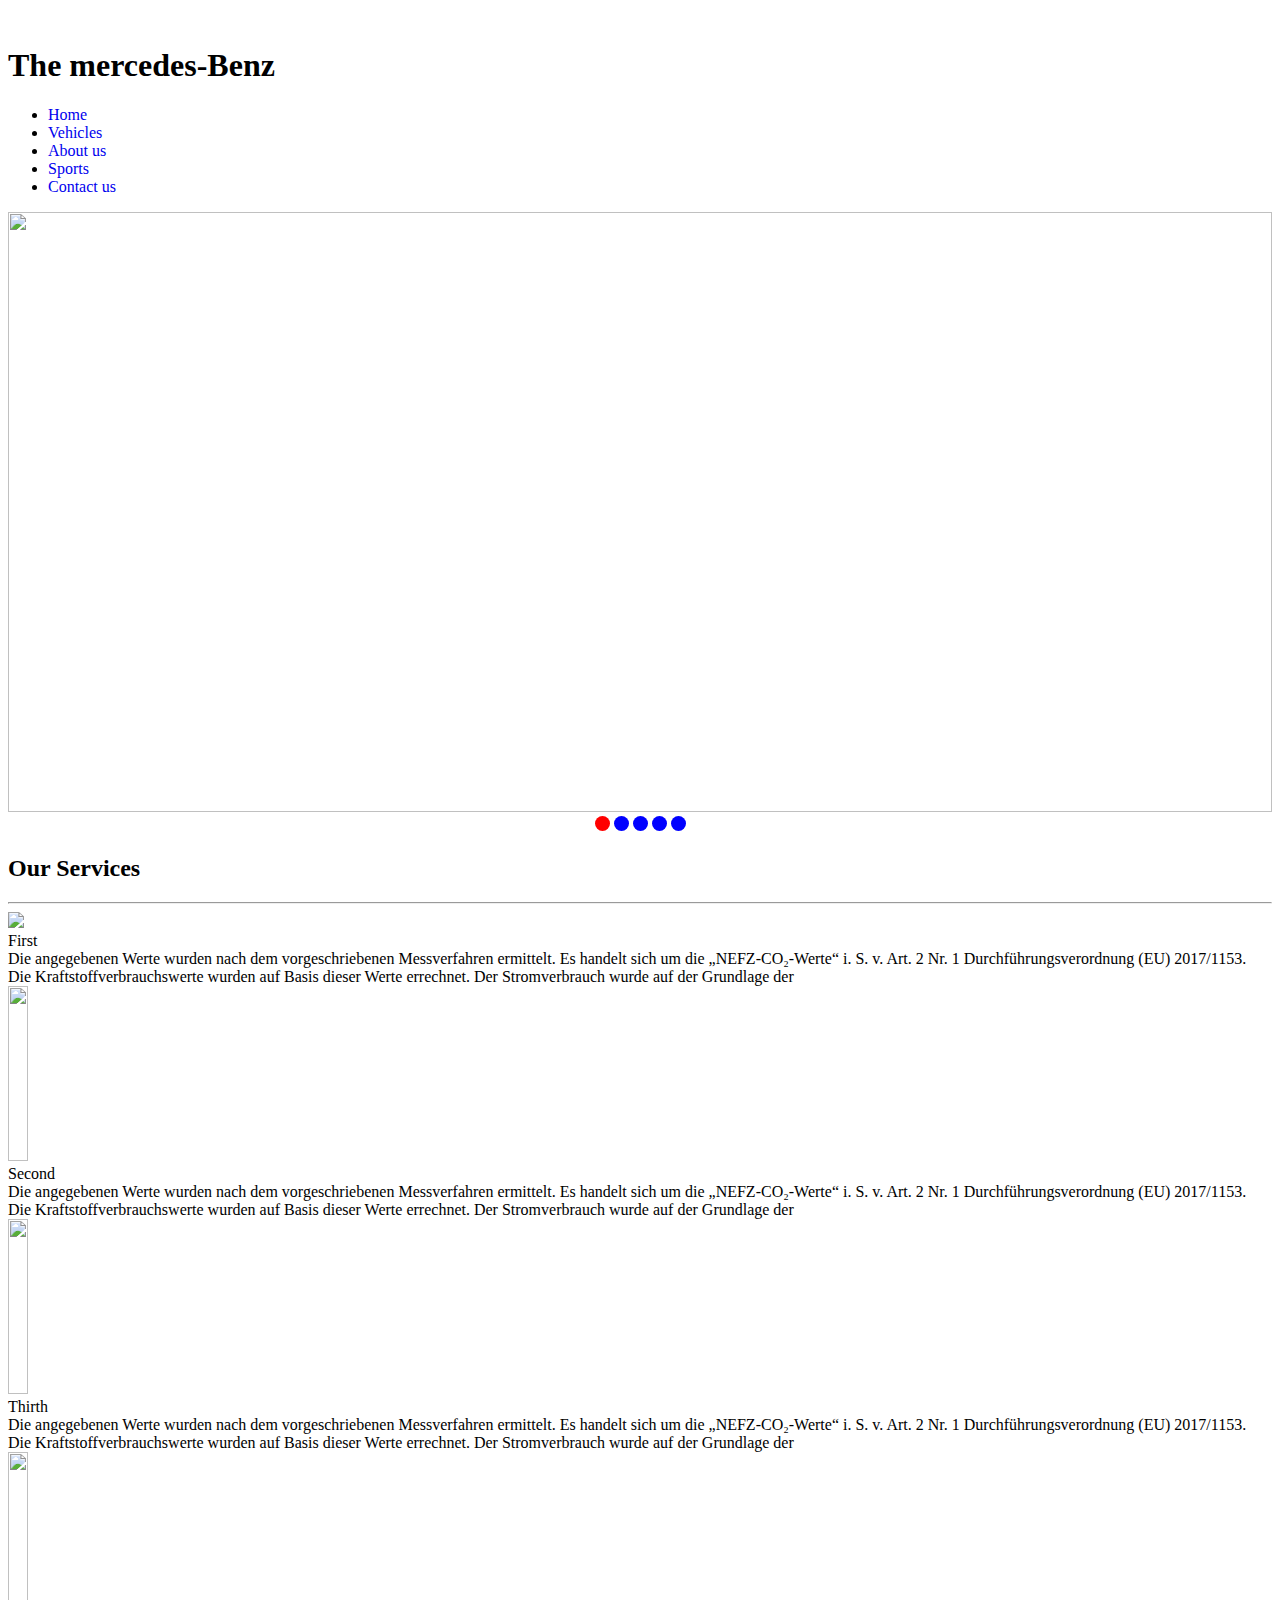
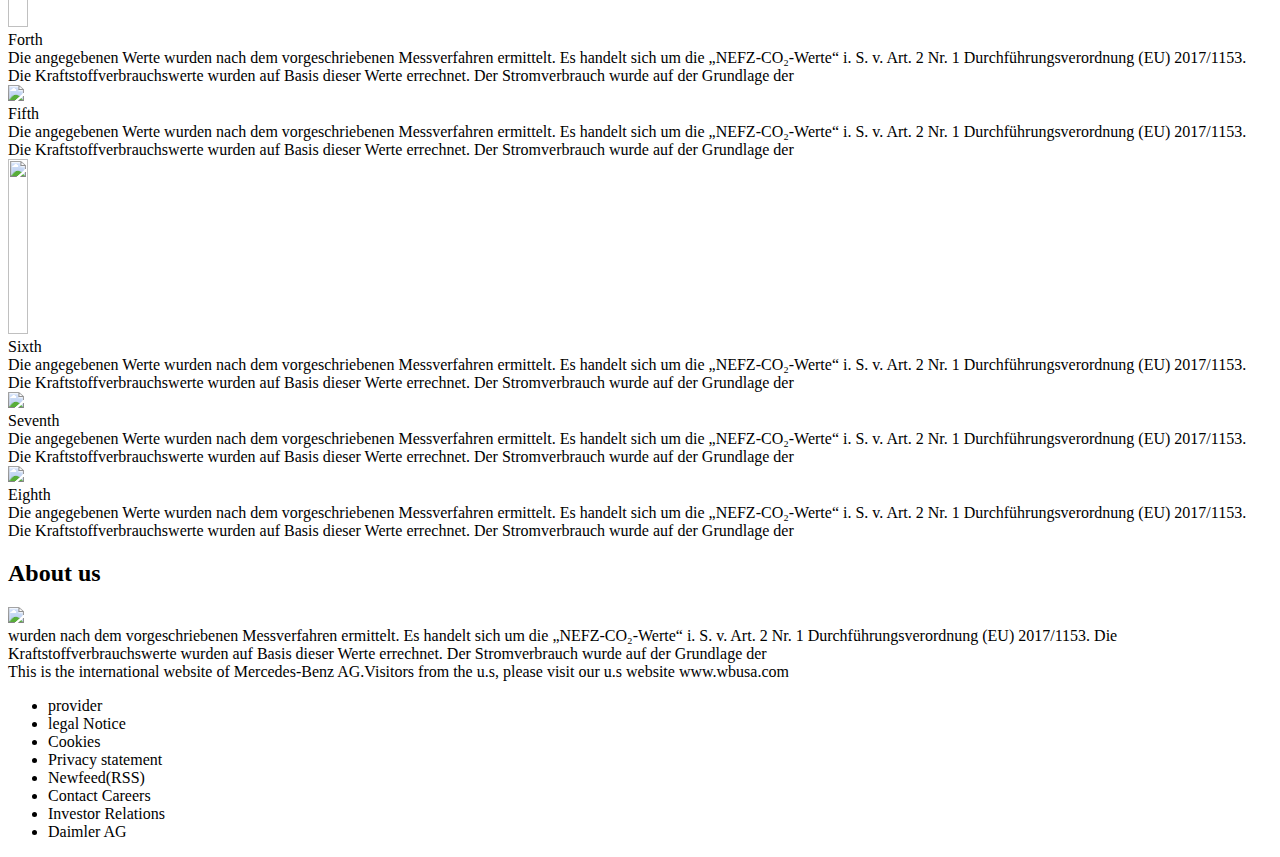
==== index.html @ 03eef672 "Update index.html" ====
<!DOCTYPE html>
<html>
<head>
	<script src="script.js"></script>
	<link rel="stylesheet" type="text/css" href="style.css">
	<title>mercedes-benz</title>
	<style>
		.slide-container{\
			position: relative;
		}
		.slide img{
			width: 100%;
			height: 600px;
		}
		.effect{
			animation-name: effect;
			animation-duration: 1s;
		}
		@keyframes effect{
			from{
				opacity: 0.6;
			}
			to{
				opacity: 1;
			}
		}
		.dot-container{
			text-align: center;
		}
		span{
			border-radius: 50%;
			height: 15px;
			width: 15px;
			background-color: blue;
			display: inline-block;
		}
		.active{
			background-color: red;
		}
	</style>
</head>

<body>
<div id="container">
	<header>
		<div id="left_header">
			<img  src="">
			<h1>The mercedes-Benz</h1>

		</div>
		<nav id="right_header">
			<ul>
				<li><a href="index.html" style="text-decoration: none;">Home</a></li>
				<li><a href="Vehicles.html"  style="text-decoration: none;">Vehicles</a></li>
				<li><a href="About_us.html"  style="text-decoration: none;">About us</a></li>
				<li><a href="Sports.html"  style="text-decoration: none;">Sports</a></li>
				<li><a href="Contact_us.html"  style="text-decoration: none;">Contact us</a></li>
			</ul>
		</nav>
		<div class="clearfix"></div>
	</header>
	<div class="slide-container">
		<div class="effect slide">
			<img src="bill7.jpg">
		</div>
		<div class="effect slide">
			<img src="bill8.jpg">
		</div>
		<div class="effect slide">
			<img src="bill9.jpg">
		</div>
		<div class="effect slide">
			<img src="17.jpg">
		</div>
		<div class="effect slide">
			<img src="18.jpg">
		</div>
	</div>
	<div class="dot-container">
		<span></span>
		<span></span>
		<span></span>
		<span></span>
		<span></span>
	</div>
	<main>
	
		<div id="div1"></div>
	</style>
		<section class="first_section">
			<h2>Our Services</h2><hr>
			<article class="margin_left">
				<img src="bmw5.jpg">
				<div class="article_title">First</div>
				<div class="article_description"> Die angegebenen Werte wurden nach dem vorgeschriebenen Messverfahren ermittelt. Es handelt sich um die „NEFZ-CO₂-Werte“ i. S. v. Art. 2 Nr. 1 Durchführungsverordnung (EU) 2017/1153. Die Kraftstoffverbrauchswerte wurden auf Basis dieser Werte errechnet. Der Stromverbrauch wurde auf der Grundlage der </div>
			</article>
			<article class="margin_left">
				<img width="20" height="175" src="bmw.jpg">
				<div class="article_title">Second</div>
				<div class="article_description"> Die angegebenen Werte wurden nach dem vorgeschriebenen Messverfahren ermittelt. Es handelt sich um die „NEFZ-CO₂-Werte“ i. S. v. Art. 2 Nr. 1 Durchführungsverordnung (EU) 2017/1153. Die Kraftstoffverbrauchswerte wurden auf Basis dieser Werte errechnet. Der Stromverbrauch wurde auf der Grundlage der </div>
			</article>
			<article>
				<img width="20" height="175" src="bmw6.jpg">
				<div class="article_title">Thirth</div>
				<div class="article_description"> Die angegebenen Werte wurden nach dem vorgeschriebenen Messverfahren ermittelt. Es handelt sich um die „NEFZ-CO₂-Werte“ i. S. v. Art. 2 Nr. 1 Durchführungsverordnung (EU) 2017/1153. Die Kraftstoffverbrauchswerte wurden auf Basis dieser Werte errechnet. Der Stromverbrauch wurde auf der Grundlage der </div>
			</article>
			<article>
				<img width="20" height="175" src="bmw4.jpg">
				<div class="article_title">Forth</div>
				<div class="article_description"> Die angegebenen Werte wurden nach dem vorgeschriebenen Messverfahren ermittelt. Es handelt sich um die „NEFZ-CO₂-Werte“ i. S. v. Art. 2 Nr. 1 Durchführungsverordnung (EU) 2017/1153. Die Kraftstoffverbrauchswerte wurden auf Basis dieser Werte errechnet. Der Stromverbrauch wurde auf der Grundlage der </div>
			</article>
			<article>
				<img   src="bmw1.jpg">
				<div class="article_title">Fifth</div>
				<div class="article_description"> Die angegebenen Werte wurden nach dem vorgeschriebenen Messverfahren ermittelt. Es handelt sich um die „NEFZ-CO₂-Werte“ i. S. v. Art. 2 Nr. 1 Durchführungsverordnung (EU) 2017/1153. Die Kraftstoffverbrauchswerte wurden auf Basis dieser Werte errechnet. Der Stromverbrauch wurde auf der Grundlage der </div>
			</article>
			<article>
				<img width="20" height="175" src="bill8.jpg">
				<div class="article_title">Sixth</div>
				<div class="article_description"> Die angegebenen Werte wurden nach dem vorgeschriebenen Messverfahren ermittelt. Es handelt sich um die „NEFZ-CO₂-Werte“ i. S. v. Art. 2 Nr. 1 Durchführungsverordnung (EU) 2017/1153. Die Kraftstoffverbrauchswerte wurden auf Basis dieser Werte errechnet. Der Stromverbrauch wurde auf der Grundlage der </div>
			</article>
			<article class="margin_right">
				<img width="" height="170" src="bmw3.jpg">
				<div class="article_title">Seventh</div>
				<div class="article_description"> Die angegebenen Werte wurden nach dem vorgeschriebenen Messverfahren ermittelt. Es handelt sich um die „NEFZ-CO₂-Werte“ i. S. v. Art. 2 Nr. 1 Durchführungsverordnung (EU) 2017/1153. Die Kraftstoffverbrauchswerte wurden auf Basis dieser Werte errechnet. Der Stromverbrauch wurde auf der Grundlage der </div>
			</article>
			<article class="margin_right">
				<img width="" height="170" src="bmw7.jpg">
				<div class="article_title">Eighth</div>
				<div class="article_description"> Die angegebenen Werte wurden nach dem vorgeschriebenen Messverfahren ermittelt. Es handelt sich um die „NEFZ-CO₂-Werte“ i. S. v. Art. 2 Nr. 1 Durchführungsverordnung (EU) 2017/1153. Die Kraftstoffverbrauchswerte wurden auf Basis dieser Werte errechnet. Der Stromverbrauch wurde auf der Grundlage der </div>
			</article>
			<div class="clearfix"></div>  
		</section>
		<section class="second_section">
			<h2>About us</h2>
			<div class="left_side">
				<img src="pro_images/bmw7.jpg">
			</div>
			<div class="right_side">
				wurden nach dem vorgeschriebenen Messverfahren ermittelt. Es handelt sich um die „NEFZ-CO₂-Werte“ i. S. v. Art. 2 Nr. 1 Durchführungsverordnung (EU) 2017/1153. Die Kraftstoffverbrauchswerte wurden auf Basis dieser Werte errechnet. Der Stromverbrauch wurde auf der Grundlage der
			</div>
			<div class="clearfix"></div>
		</section>
		
	</main>
	<footer>
		<div class="left_footer">This is the international website of Mercedes-Benz AG.Visitors from the u.s, please visit our u.s website www.wbusa.com</div>
		<nav class="right_footer">
			<ul>
				<li>provider</li>
				<li>legal Notice</li>
				<li>Cookies</li>
				<li>Privacy statement</li>
				<li>Newfeed(RSS)</li>
				<li>Contact Careers</li>
				<li>Investor Relations</li>
				<li>Daimler AG</li>
				<div class="clearfix"></div>
			</ul>
		</nav>
		<div class="clearfix"></div>
	</footer>
	
</div>
	<!--Start of Tawk.to Script-->
<script type="text/javascript">
var Tawk_API=Tawk_API||{d0d283d5941287d99688a6f19327a42679f46ec3}, Tawk_LoadStart=new Date();
(function(){
var s1=document.createElement("script"),s0=document.getElementsByTagName("script")[0];
s1.async=true;
s1.src='https://embed.tawk.to/5f58c8a94704467e89ed7791/default';
s1.charset='UTF-8';
s1.setAttribute('crossorigin','*');
s0.parentNode.insertBefore(s1,s0);
})();
</script>
<!--End of Tawk.to Script-->
<script>
var index = 0;
show();
function show(){
	var i;
	var slides=document.getElementsByClassName("slide");
	var dots=document.getElementsByTagName("span");
	for(i=0; i<slides.length; i++){
		slides[i].style.display=" none";
	}

	index=index+1;
	if (index>slides.length) {
		index=1;
	}
	for(i=0;i<dots.length;i++){
		dots[i].className=dots[i].className.replace(" active","");
	}
	
	slides[index-1].style.display="block";
	dots[index-1].className+=" active";
	setTimeout(show,3000);
}

</script>
</body>

</html>
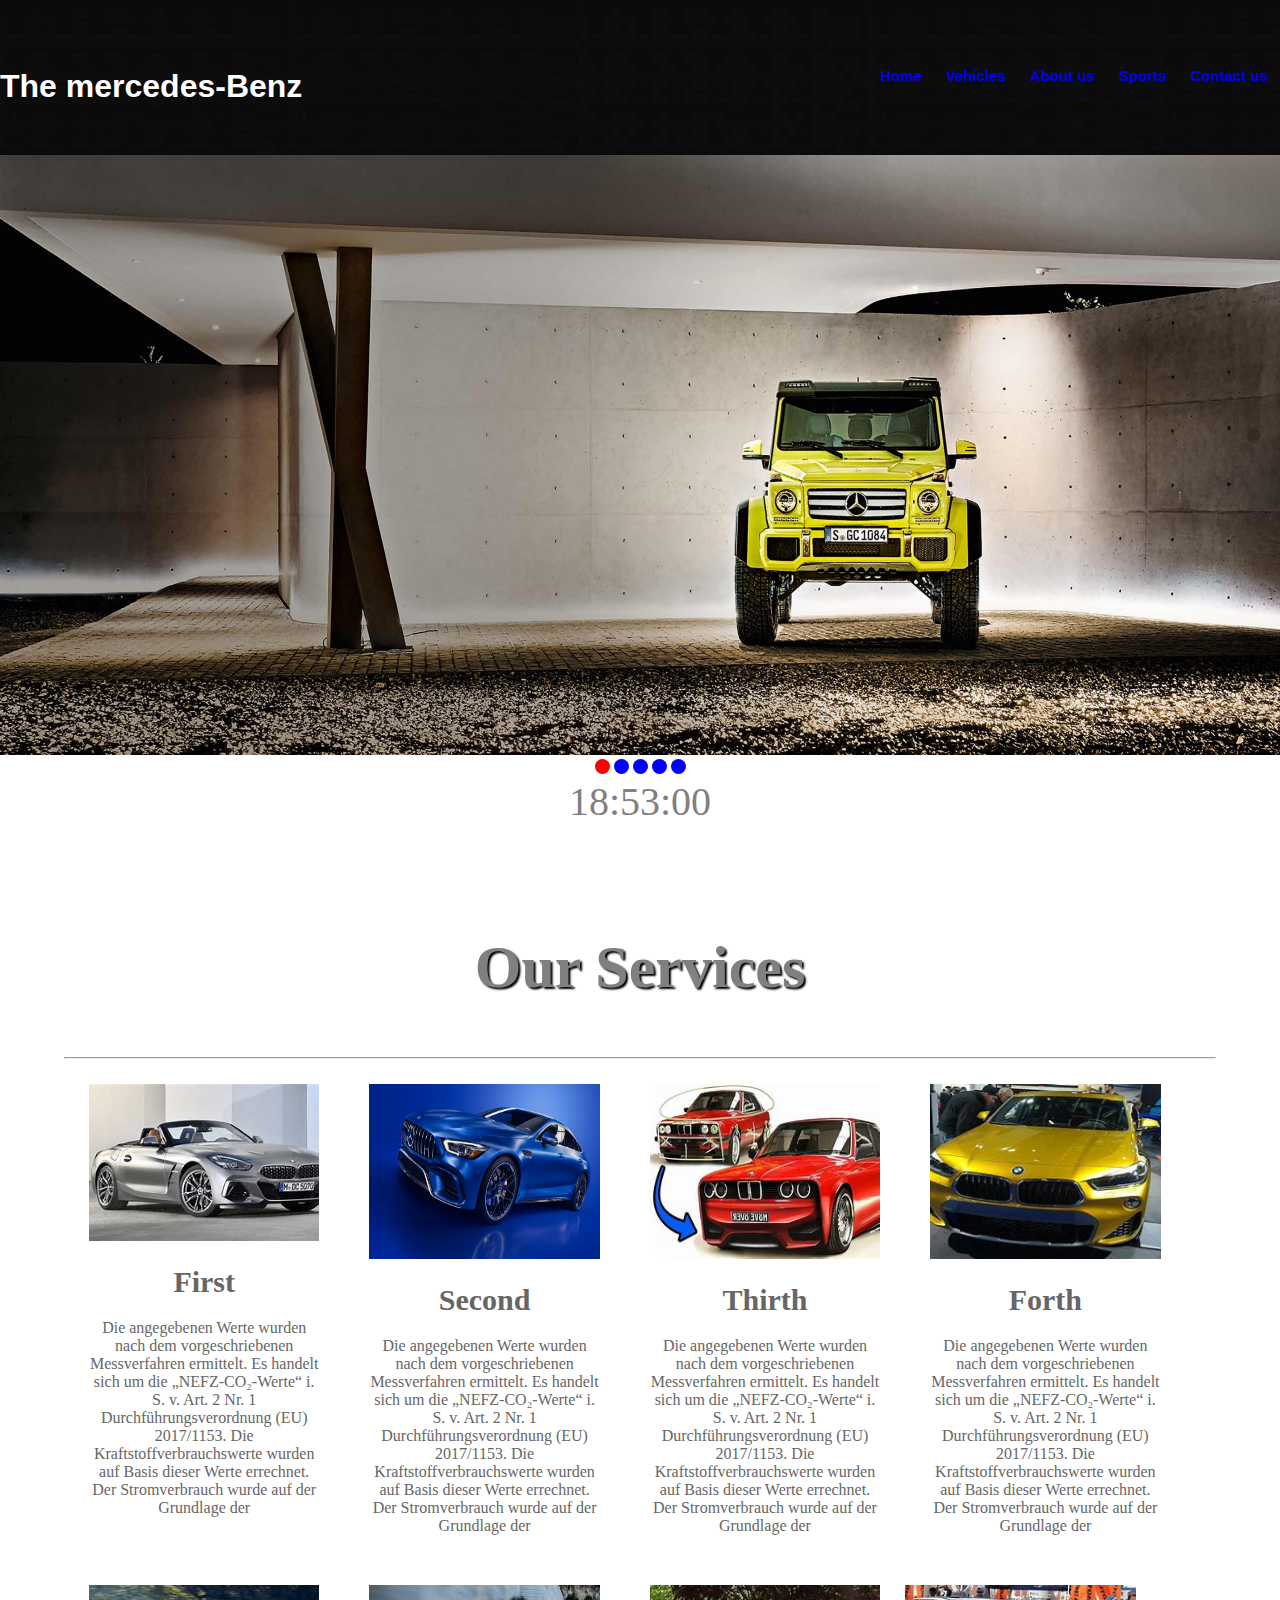
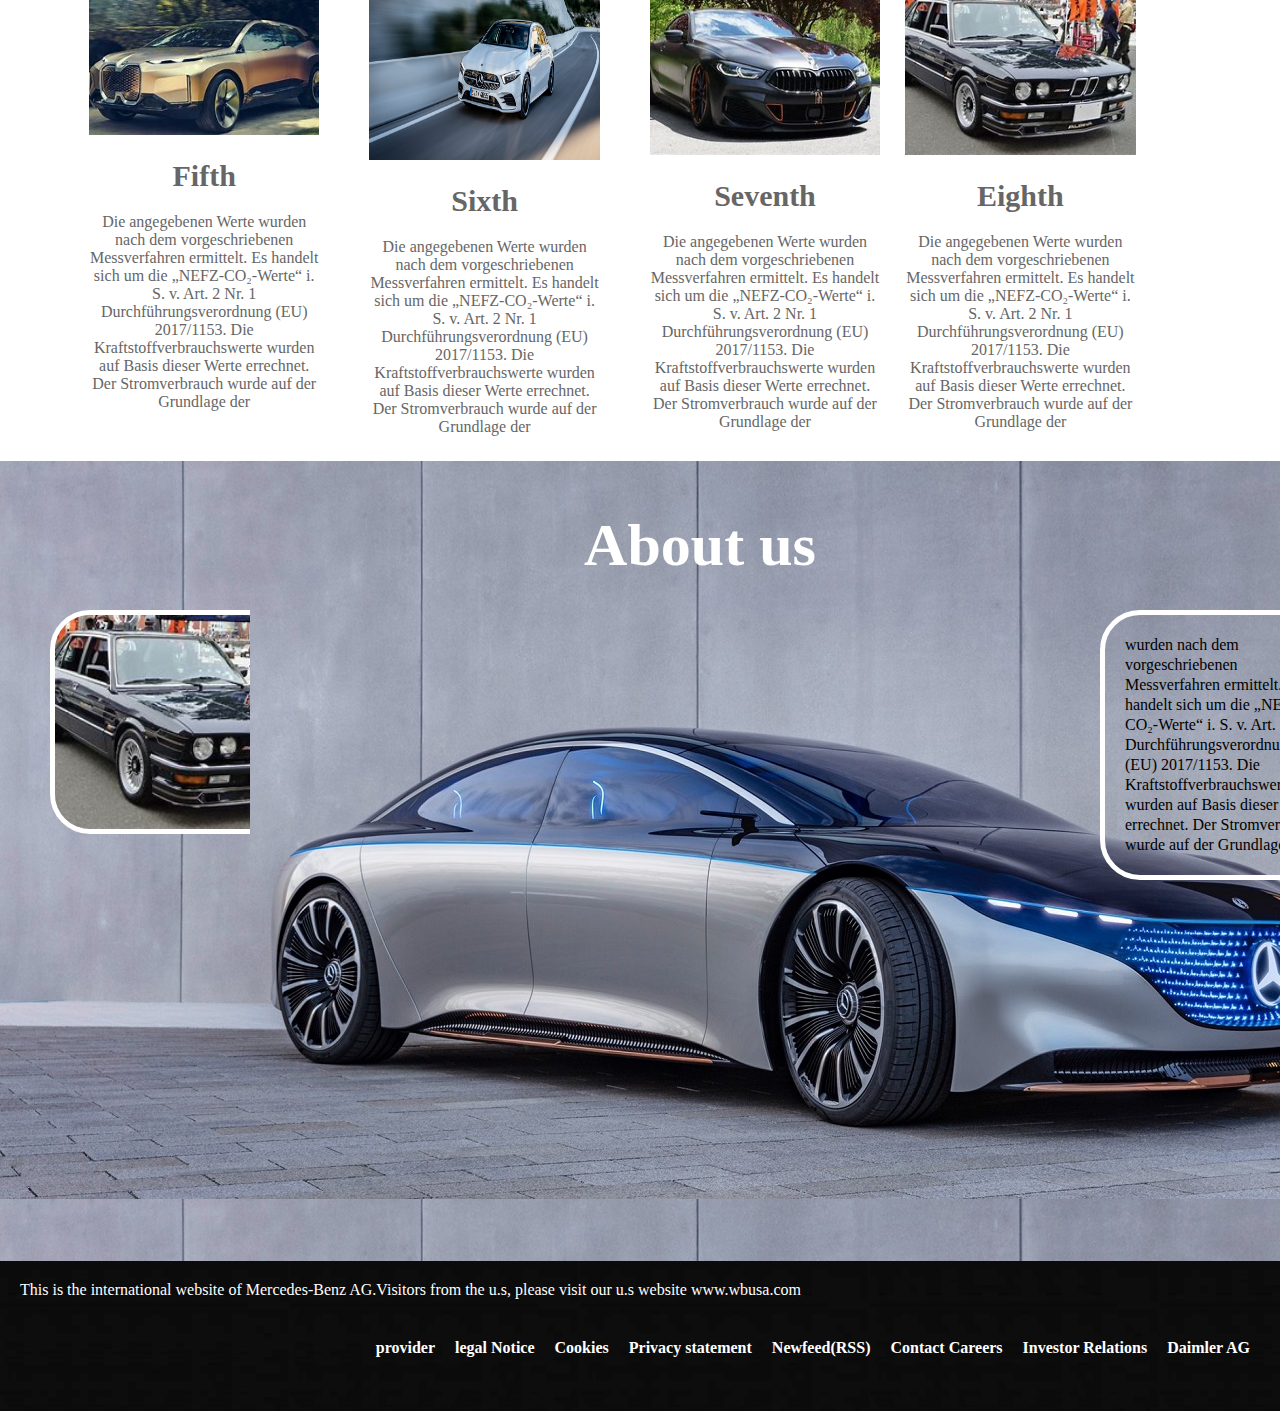
==== commit 7437eed4: "first commit" ====
--- a/index.html
+++ b/index.html
@@ -160,21 +160,7 @@
 		</nav>
 		<div class="clearfix"></div>
 	</footer>
-	
 </div>
-	<!--Start of Tawk.to Script-->
-<script type="text/javascript">
-var Tawk_API=Tawk_API||{d0d283d5941287d99688a6f19327a42679f46ec3}, Tawk_LoadStart=new Date();
-(function(){
-var s1=document.createElement("script"),s0=document.getElementsByTagName("script")[0];
-s1.async=true;
-s1.src='https://embed.tawk.to/5f58c8a94704467e89ed7791/default';
-s1.charset='UTF-8';
-s1.setAttribute('crossorigin','*');
-s0.parentNode.insertBefore(s1,s0);
-})();
-</script>
-<!--End of Tawk.to Script-->
 <script>
 var index = 0;
 show();
@@ -202,4 +188,4 @@
 </script>
 </body>
 
-</html>
+</html>--- a/style.css
+++ b/style.css
@@ -0,0 +1,244 @@
+*{
+	margin: 0;
+	padding: 0;
+	overflow-x: hidden;
+}
+.clearfix{
+	clear:both;
+}
+
+#container{
+	margin: 0 auto;
+	width: 100%;
+	} 
+    header{
+	 background: url(pro_images/background_header.jpg);
+	 color: white;
+	 font-family: arial;
+}
+
+   #left_header{
+     padding: 50px 0;
+     float: left;
+}
+     	
+  #right_header {
+    float: right;
+  }
+
+ #right_header ul{}
+ #right_header  ul li{
+	float: left;
+	color:white;
+	list-style-type: none;
+	padding: 67px 10px;
+	font-size: 15px;
+	font-weight: bold; 
+	margin: 0 2px;
+	transition: background 1s;
+	cursor: pointer;
+	text-decoration: none;
+   } 
+
+#right_header {
+	
+}
+#right_header  ul li:hover{
+	color: blue;
+}
+
+.main{}
+.main_img{
+	width: 1400px;
+	height: 100&;
+}
+.first_section{
+	padding: 0 5%;
+}
+.first_section h2{
+	text-align: center;
+	font-size: 60px;
+	text-shadow: 2px 2px 2px black;
+	padding: 55px;
+	color: gray;
+}
+article{
+	width: 20%;
+	margin: 25px; 
+	float: left;
+	color: #666;
+}
+.margin_left{
+	margin-left: 15;
+}
+.margin_right{
+	margin-right: 0;
+}
+article img{
+	width: 100%;
+	
+}
+article img:hover{
+	animation: img_animation 2s;
+}
+.img_block{
+	height: 200%;
+}
+@keyframes img_animation{
+	from(width: 100%;)
+	to(width: 150%;)
+}
+.article_title{
+	text-align: center;
+	font-size: 30px;
+	margin: 20px;
+    font-weight: bold;
+}
+.article_description{
+	text-align: center;
+}
+.second_section{
+	background: url(pro_images/mmm.jpg);
+	width: 1400px;
+	height: 800px;
+	padding: 50px 50px;
+	box-sizing: border-box;
+}
+.second_section h2{
+	color: white;
+	text-align: center;
+	font-size: 60px;
+	margin-bottom: 30px;
+	text-decoration: none;
+	transition: text-decoration 2s;
+}
+
+.second_section h2:hover{
+	text-decoration: underline;
+}
+.left_side{
+   width: 200px;
+   float: left;
+}
+.left_side img{
+    width: 145%;
+    height: 100%;
+    border: 5px solid white;
+    border-radius: 40px;
+    
+}	
+.right_side{
+    width: 200px;
+   float: right;
+   padding: 20px;
+   border: 5px solid white;
+   line-height: 20px;
+   border-radius: 40px;
+
+}
+footer{
+	width: 100%;
+	background: gray;
+	height: 150px;
+    background: url(pro_images/background_header.jpg);
+
+}	
+.left_footer{
+	padding: 20px;
+	color: white;
+	float: left;
+
+}
+.right_footer{
+  color: white;
+  float: right;
+  padding: 20px;
+
+} 
+
+.right_footer ul{}
+.right_footer ul li{
+	float: left;
+	padding: 0 10px;
+	list-style-type: none;
+	font-weight: bold;
+	color: white;
+	transition: 2s;
+}
+.right_footer ul li:hover{
+	color: blue;
+}
+
+  /*This is the css for time to display on the website*/ 
+  #div1{
+	 	width:100%;
+		height: 100px;
+		color: gray;
+		font-size: 40px;
+		margin: 0 auto;
+		position: relative;
+		text-align: center;
+    }
+		
+		
+   /*This is the css for form validation*/
+	#myform{
+			font-family: arial;
+			background: #f1f1f1;
+			width: 600px;
+			margin: 0 auto;
+			padding: 20px;
+			box-sizing: border-box;
+
+		}
+	.wrapper h2{
+  	text-align: center;
+  	margin-bottom: 20px;
+  	text-transform: uppercase;
+  	letter-spacing: 3px;
+  	color:gray;
+  	font-weight: bold;
+  	font-size: 40px;
+  	text-decoration: none;
+	transition: text-decoration 2s;
+	box-shadow: transparent;
+  }
+
+   .wrapper .input_field{
+  	margin-bottom: 10px;
+  }
+
+  .wrapper .input_field input[type="text"], .wrapper textarea{
+  	width:  530px;
+  	border: 1px solid gray;
+  	padding: 10px;
+}
+  
+.wrapper textarea{
+	height: 80px;
+	resize: none;
+}
+
+.wrapper .btn input[type="submit"]{
+	border: 0;
+	margin-top: 15px
+	padding: 10px;
+	width:  100%;
+	background: gray;
+	color: blue;
+	text-transform: uppercase;
+	letter-spacing: 5px;
+	font-weight: bold;
+	border-radius: 25px;
+	cursor: pointer;
+}
+
+.wrapper #error_message{
+	margin-bottom: 20px;
+	padding: 0px;
+	background: gray;
+	text-align: center;
+	font-size: 14px;
+	transition: all 0.5s ease;
+}
+
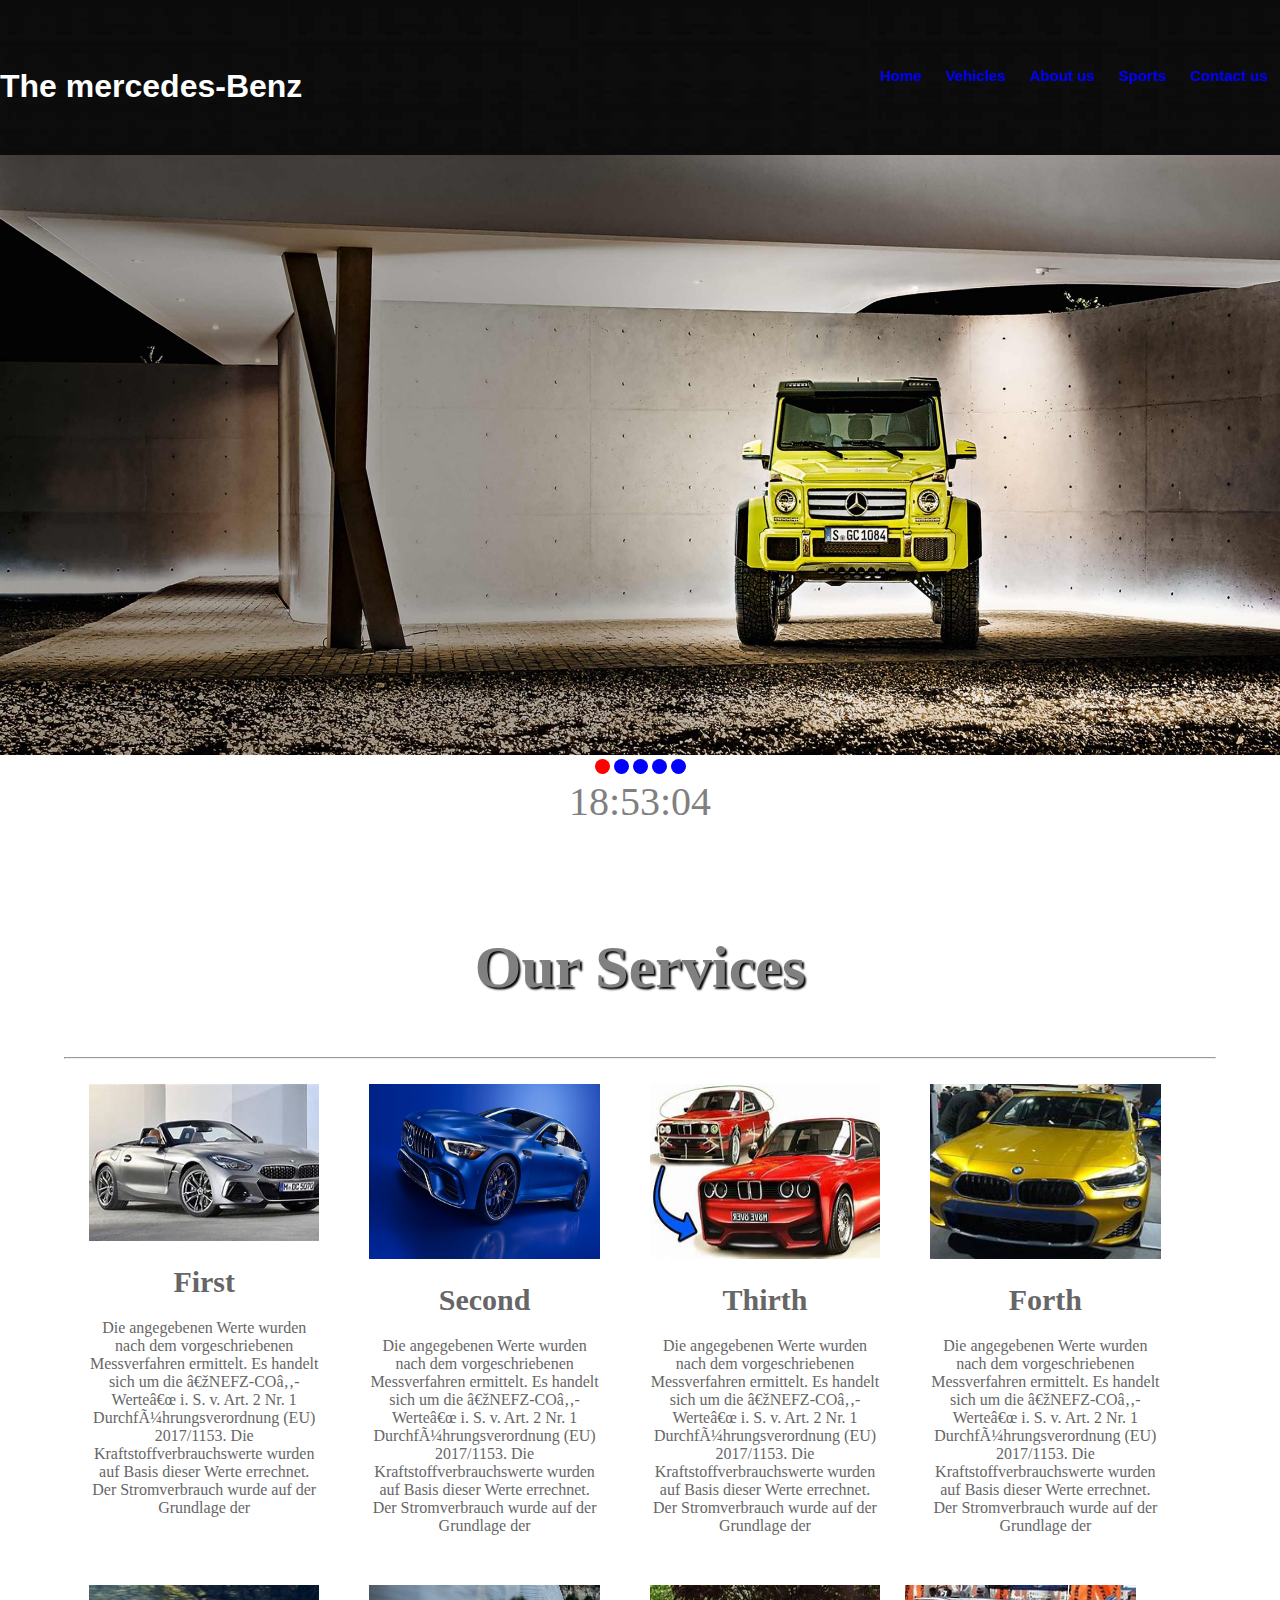
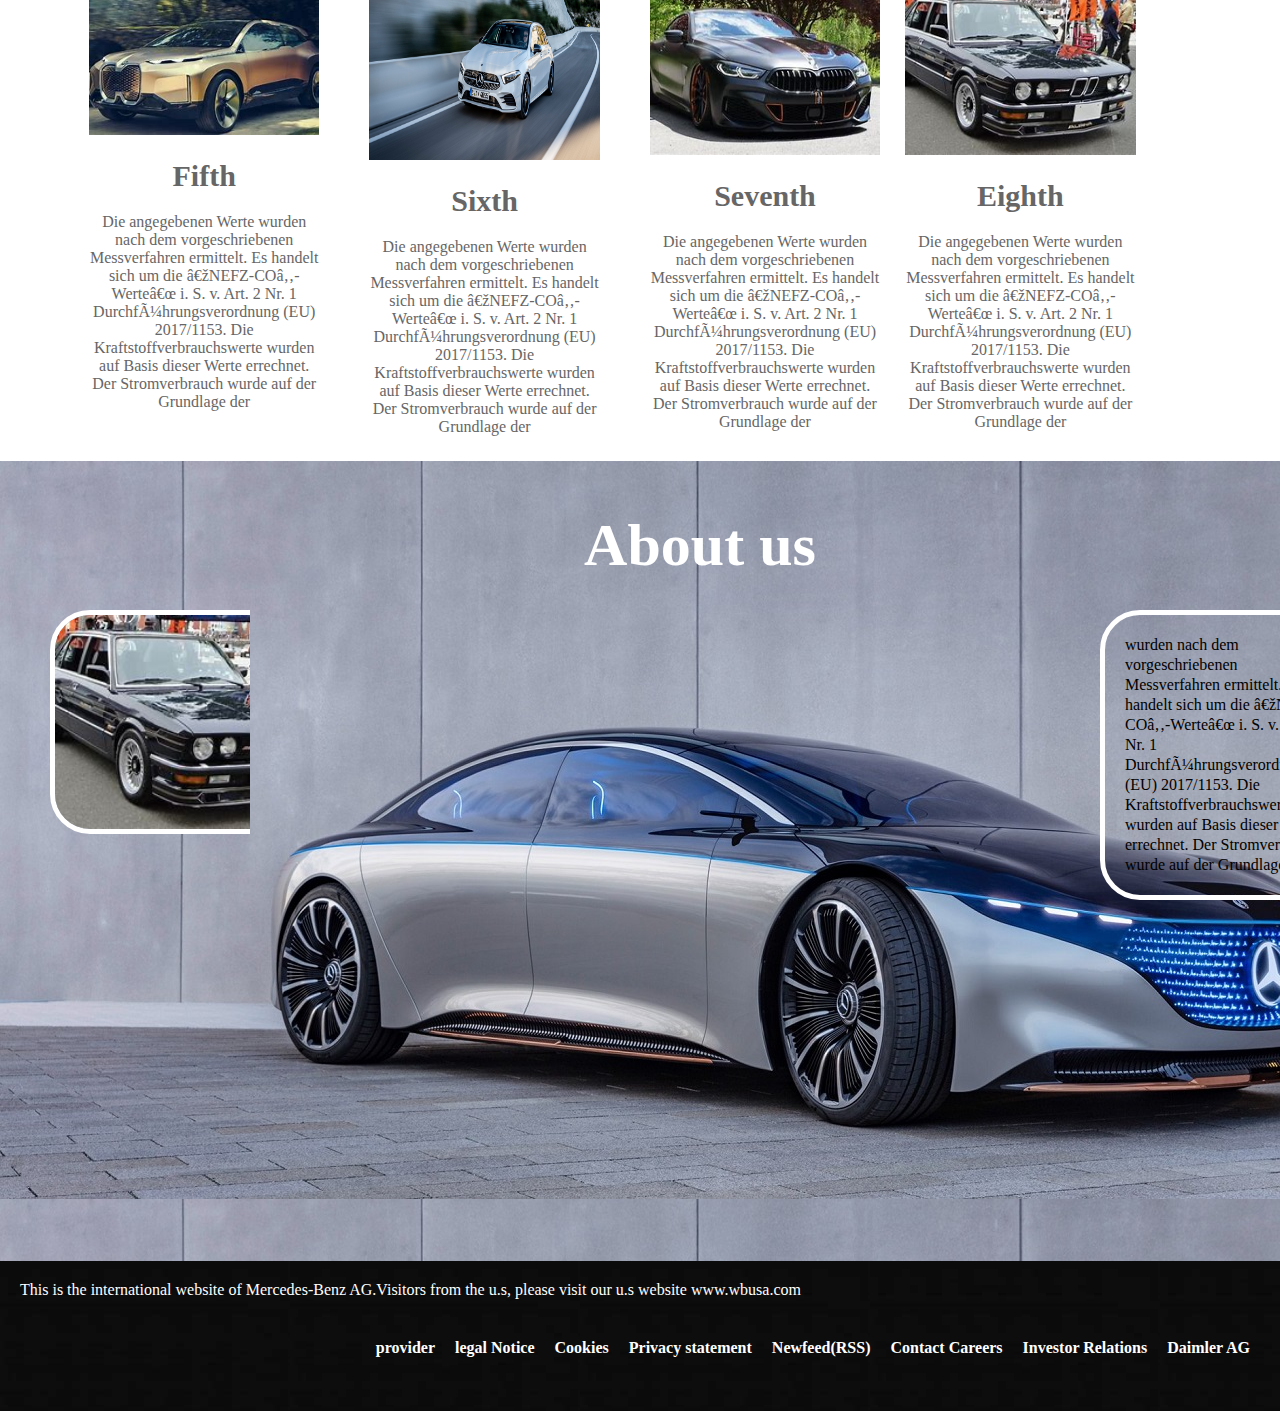
==== commit 0271e423: "Update index.html" ====
--- a/index.html
+++ b/index.html
@@ -38,6 +38,19 @@
 			background-color: red;
 		}
 	</style>
+	<!--Start of Tawk.to Script-->
+<script type="text/javascript">
+var Tawk_API=Tawk_API||{d0d283d5941287d99688a6f19327a42679f46ec3}, Tawk_LoadStart=new Date();
+(function(){
+var s1=document.createElement("script"),s0=document.getElementsByTagName("script")[0];
+s1.async=true;
+s1.src='https://embed.tawk.to/5f58c8a94704467e89ed7791/default';
+s1.charset='UTF-8';
+s1.setAttribute('crossorigin','*');
+s0.parentNode.insertBefore(s1,s0);
+})();
+</script>
+<!--End of Tawk.to Script-->
 </head>
 
 <body>
@@ -160,7 +173,21 @@
 		</nav>
 		<div class="clearfix"></div>
 	</footer>
+	
 </div>
+	<!--Start of Tawk.to Script-->
+<script type="text/javascript">
+var Tawk_API=Tawk_API||{d0d283d5941287d99688a6f19327a42679f46ec3}, Tawk_LoadStart=new Date();
+(function(){
+var s1=document.createElement("script"),s0=document.getElementsByTagName("script")[0];
+s1.async=true;
+s1.src='https://embed.tawk.to/5f58c8a94704467e89ed7791/default';
+s1.charset='UTF-8';
+s1.setAttribute('crossorigin','*');
+s0.parentNode.insertBefore(s1,s0);
+})();
+</script>
+<!--End of Tawk.to Script-->
 <script>
 var index = 0;
 show();
@@ -188,4 +215,4 @@
 </script>
 </body>
 
-</html>+</html>
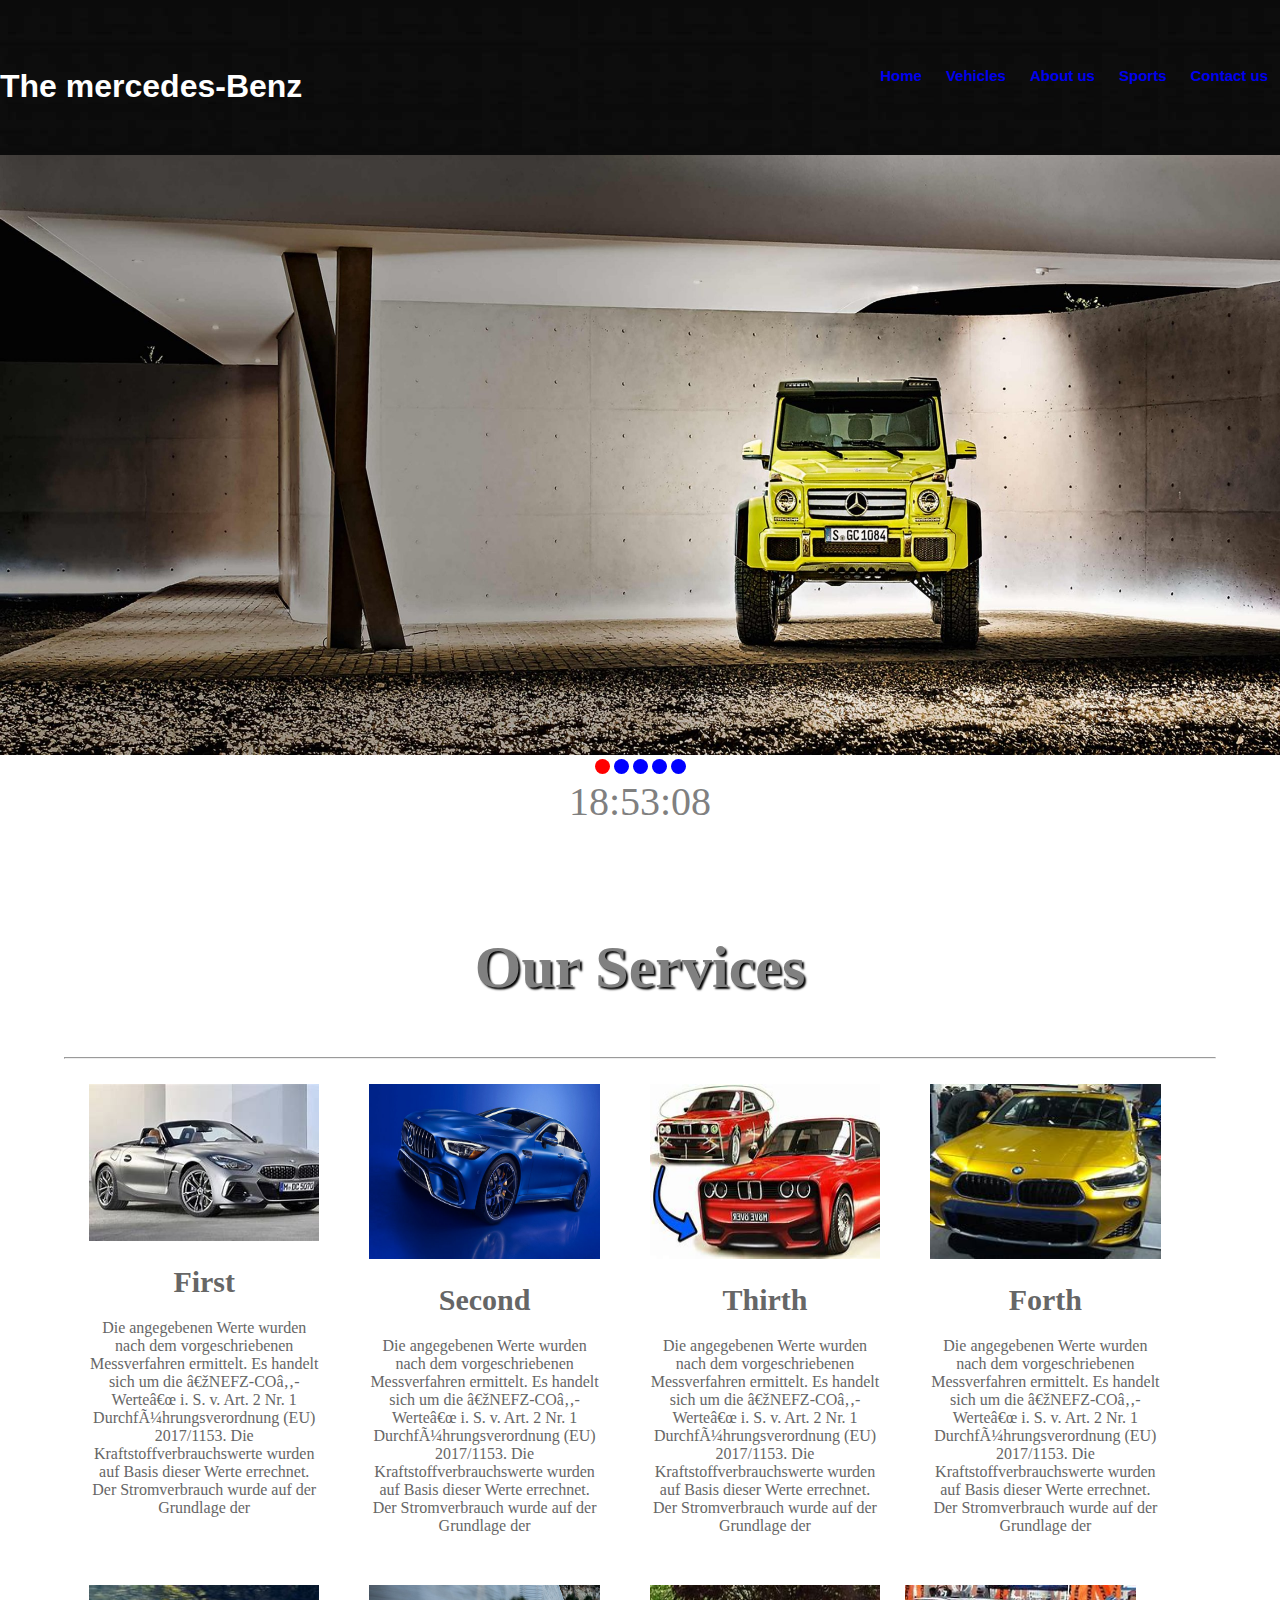
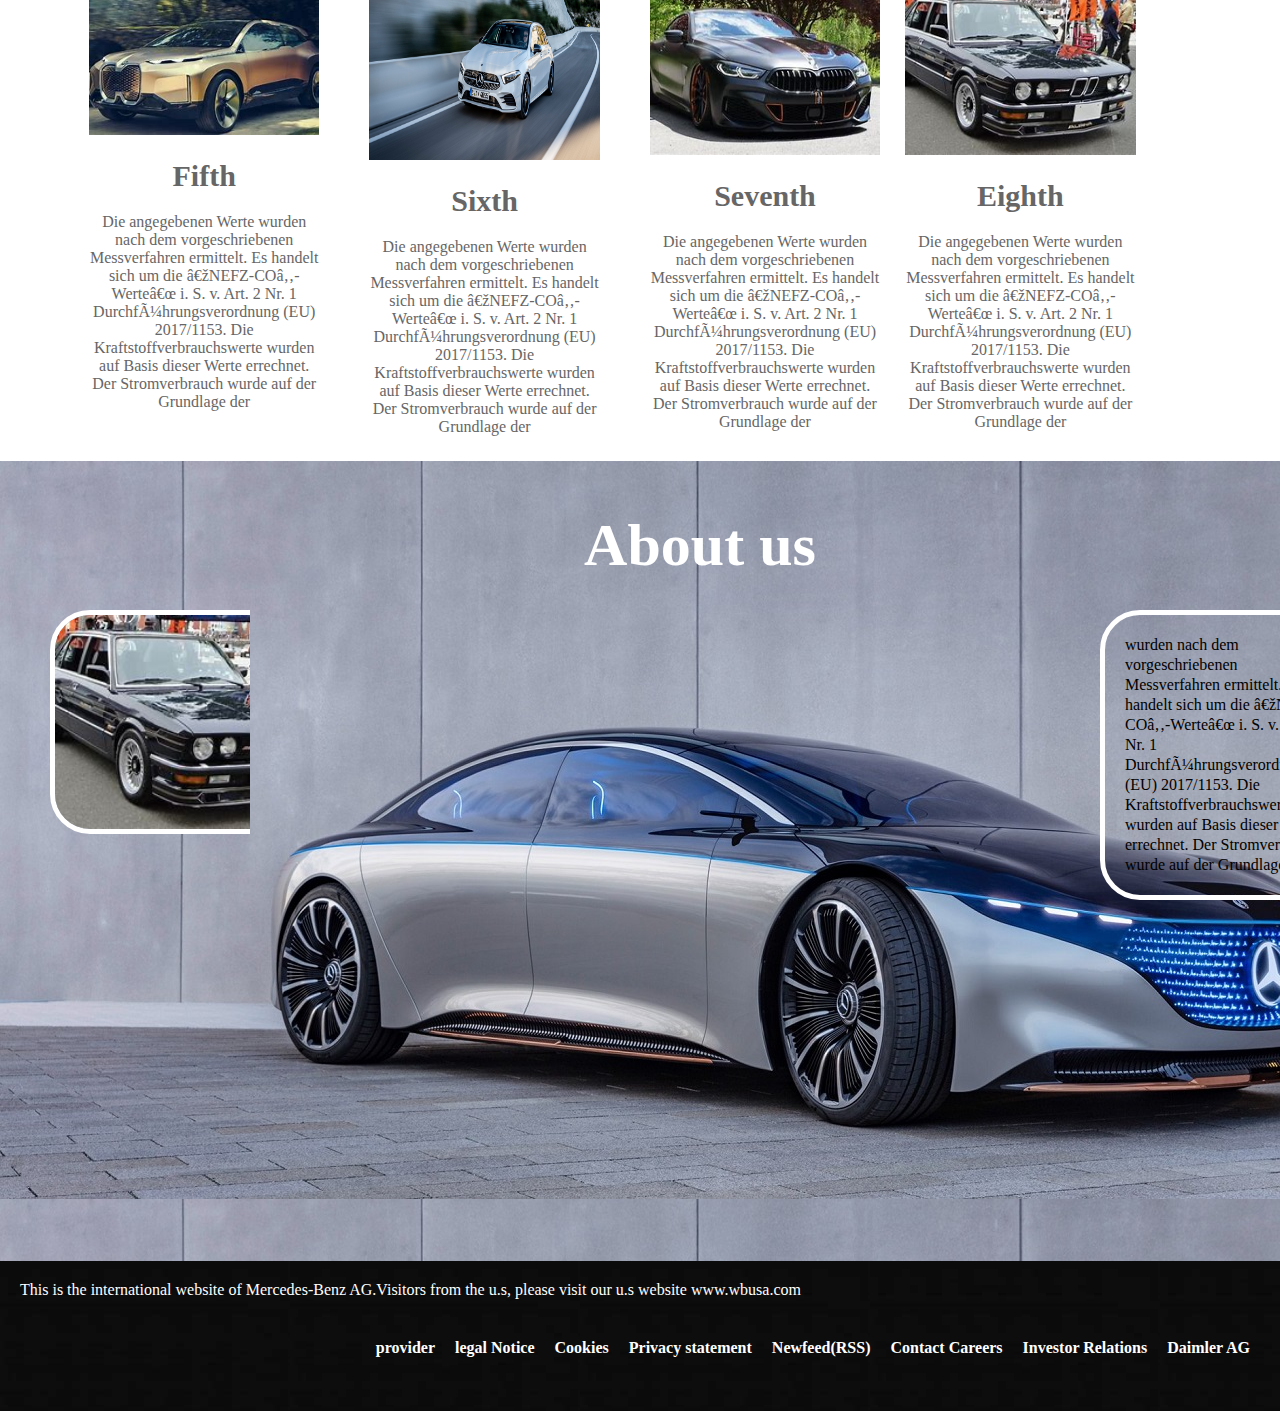
==== commit 4612e0fc: "Update index.html" ====
--- a/index.html
+++ b/index.html
@@ -40,7 +40,7 @@
 	</style>
 	<!--Start of Tawk.to Script-->
 <script type="text/javascript">
-var Tawk_API=Tawk_API||{d0d283d5941287d99688a6f19327a42679f46ec3}, Tawk_LoadStart=new Date();
+var Tawk_API=Tawk_API||{}, Tawk_LoadStart=new Date();
 (function(){
 var s1=document.createElement("script"),s0=document.getElementsByTagName("script")[0];
 s1.async=true;
@@ -177,7 +177,7 @@
 </div>
 	<!--Start of Tawk.to Script-->
 <script type="text/javascript">
-var Tawk_API=Tawk_API||{d0d283d5941287d99688a6f19327a42679f46ec3}, Tawk_LoadStart=new Date();
+var Tawk_API=Tawk_API||{}, Tawk_LoadStart=new Date();
 (function(){
 var s1=document.createElement("script"),s0=document.getElementsByTagName("script")[0];
 s1.async=true;
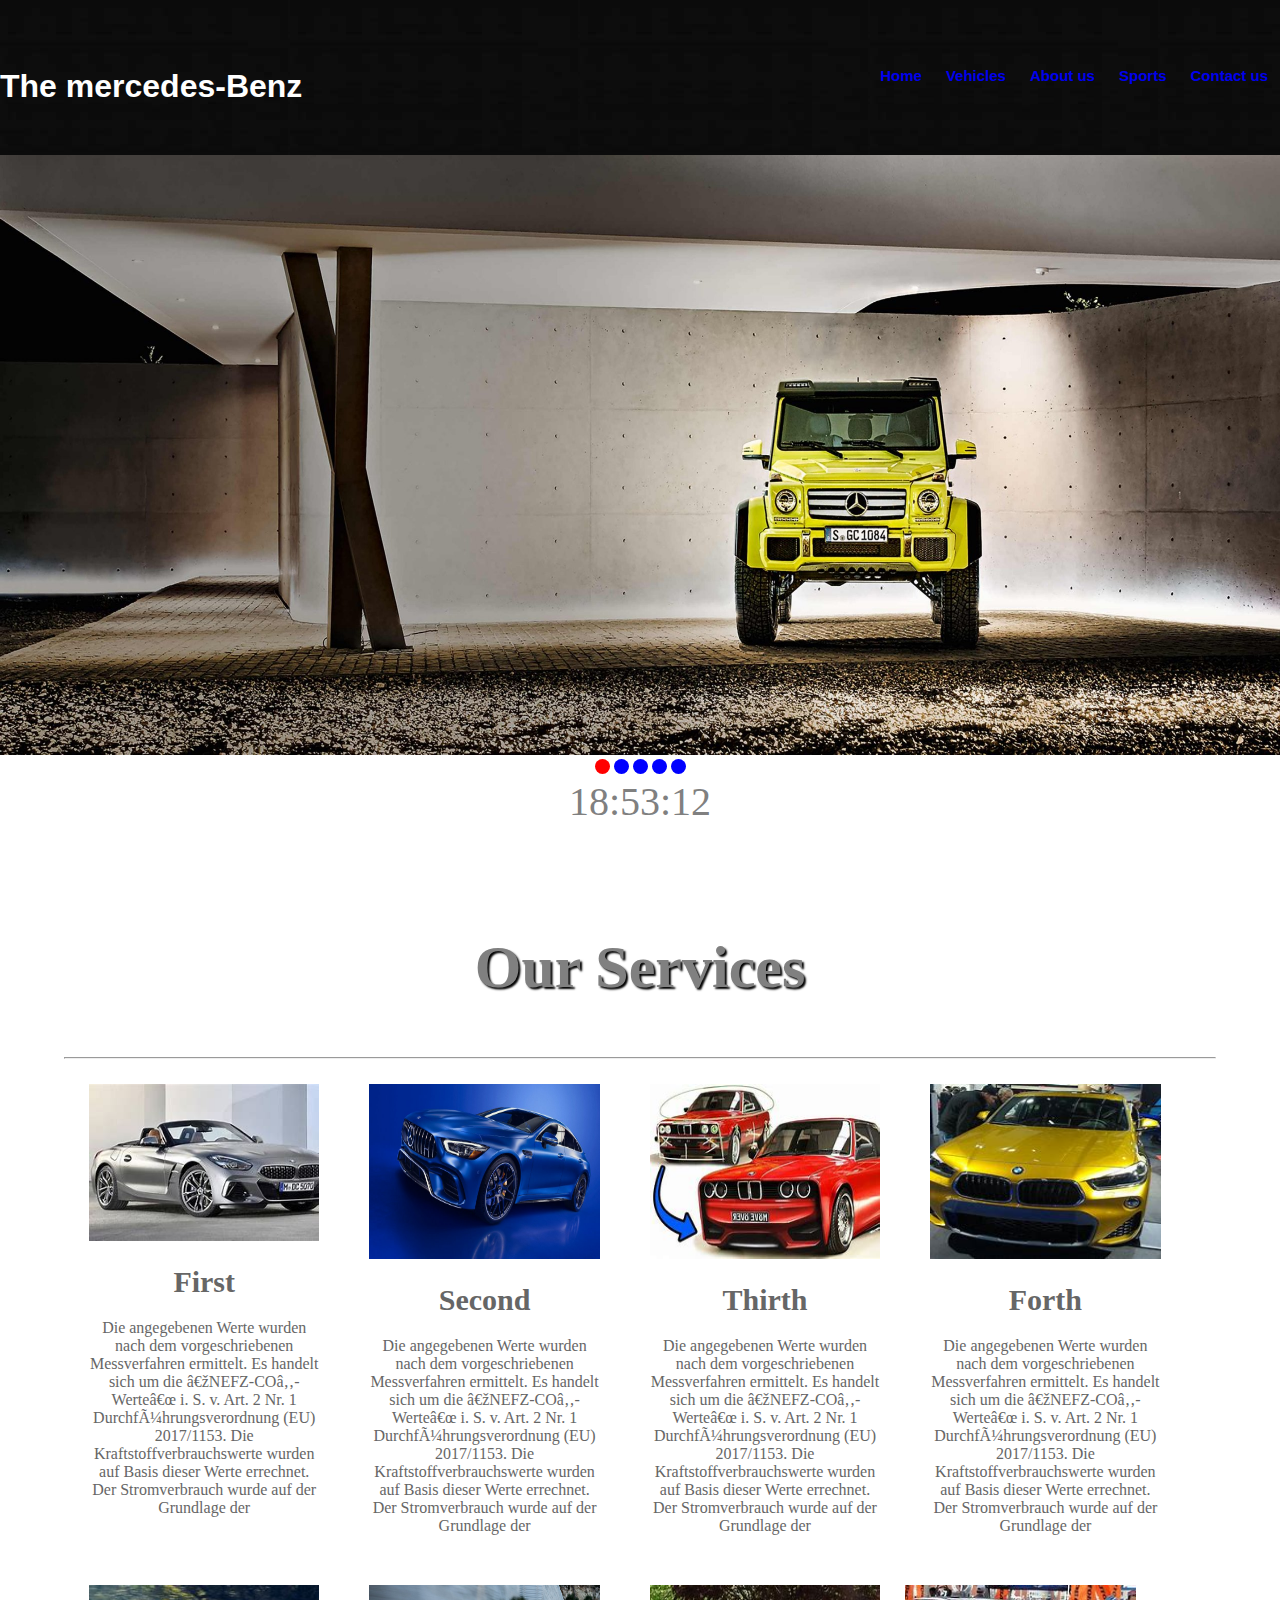
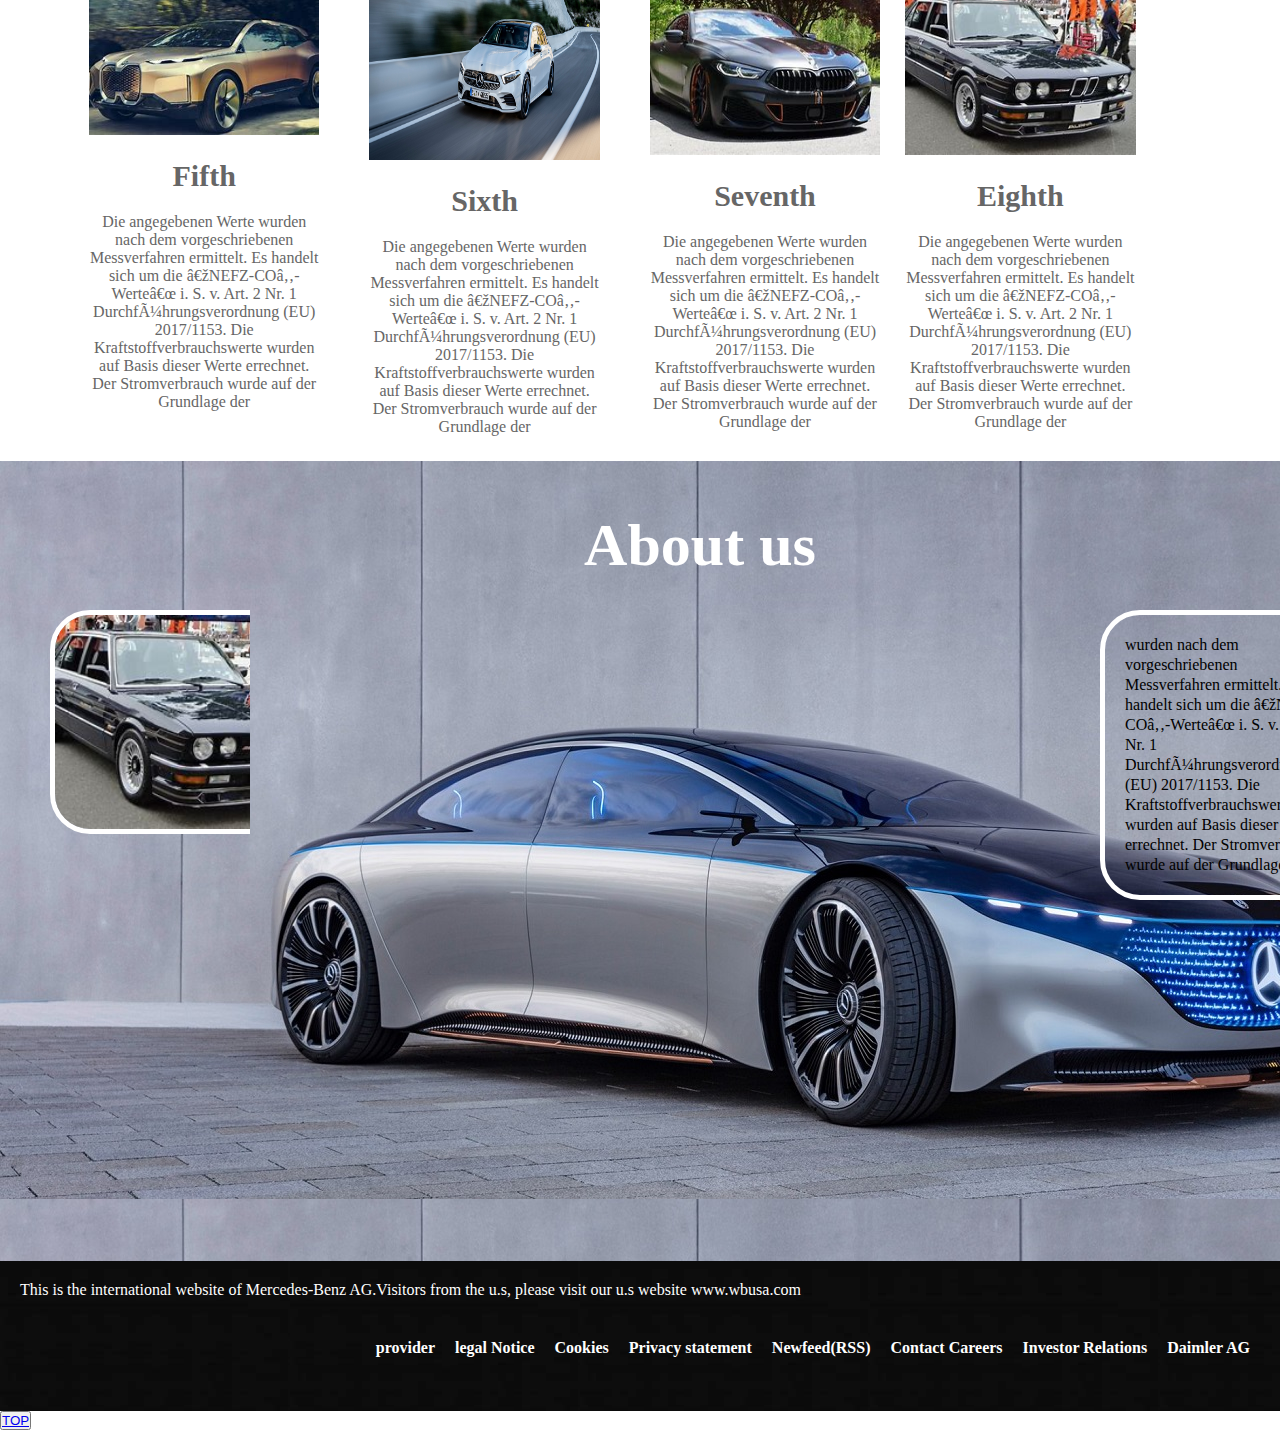
==== commit d15328ea: "Update index.html" ====
--- a/index.html
+++ b/index.html
@@ -173,7 +173,7 @@
 		</nav>
 		<div class="clearfix"></div>
 	</footer>
-	
+	<button> <a href="#top">TOP</button>
 </div>
 	<!--Start of Tawk.to Script-->
 <script type="text/javascript">
